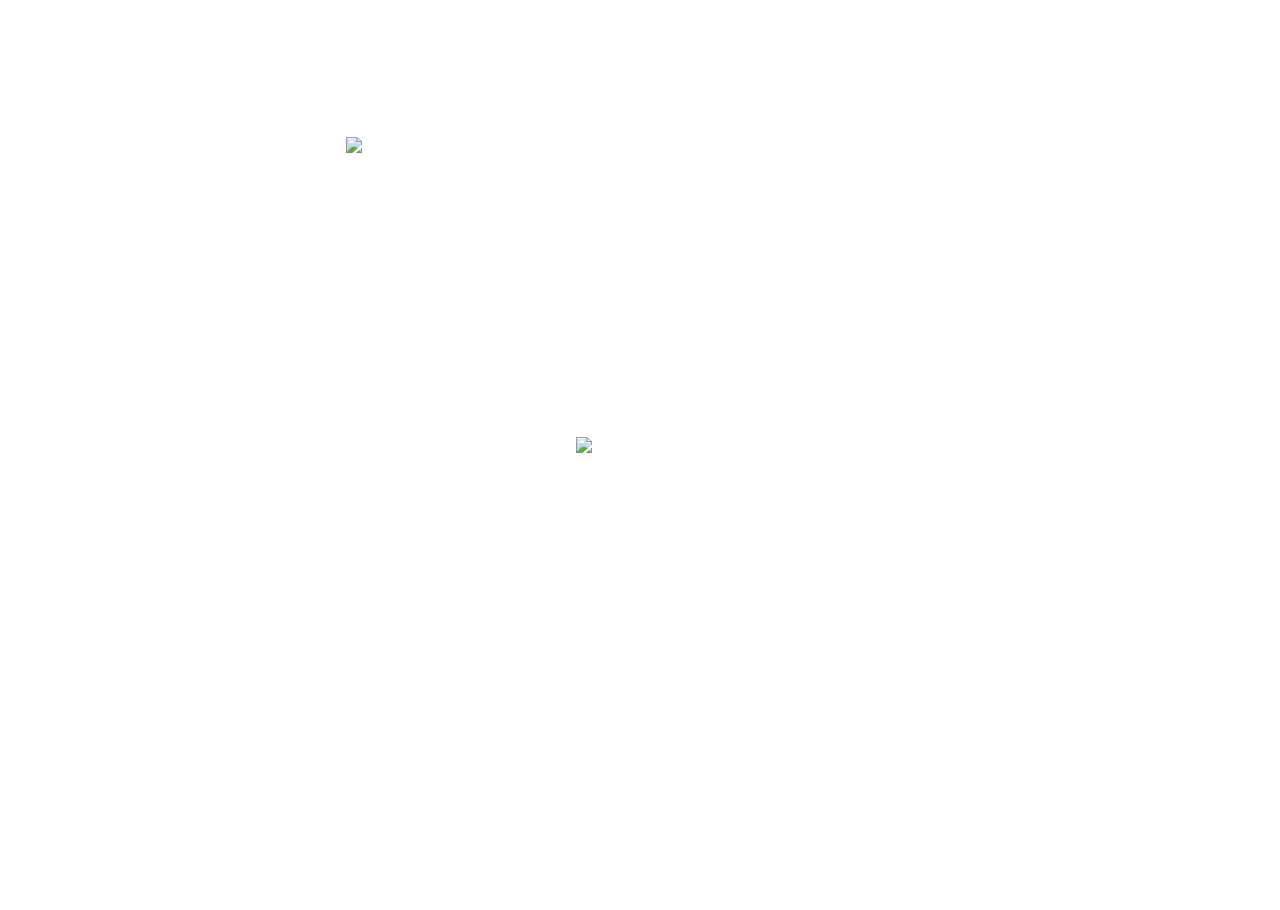
==== 1stchapter-bird-good.html @ 6b9038f6 "Add files via upload" ====
<!DOCTYPE html>
<html lang="en">
<head>
    <meta charset="UTF-8">
    <meta name="viewport" content="width=device-width, initial-scale=1.0">
    <title>Sometimes You Just Need To Make Yourself Smaller</title>
    <link rel="stylesheet" href="style.css">
    
</head>
<body>
    <audio id="audio1" src="sound/bird-chirps3.wav" loop></audio>
    <div class="overlay">
        <img src="images/fail.png" id="overlay-img">
    </div>
    <div class="delayed-overlay" id="delayed-overlay">
  <img src="images/overlay2.png" id="overlay2">
</div>

    <div class="below-frame">
    <img src="images/bird.png" class="below-img" id="below">
    <div class="frame">
  
  
  <img src="images/cloud.png" class="img3" id="cloud">
  <img src="images/book.png" class="img1" id="main-img">
  
</div>
<img src="images/bookbig.png" id="popup-img">
<img src="images/curtain.png" class="turn-img" id="curtain">
<img src="images/curtain2.png" class="turn-img" id="curtain2">

</div>

<script src="1stchapter.js"></script>
</body>
</html>
---- style.css ----
body {
      /* never exceed window */
  margin: 0 auto;  
  
    background-color: #ffffff;
    display: flex;
    justify-content: center;
    align-items: center;
    height: 100vh;
  }

  /* The responsive frame */
  .frame {
    position: relative;
   
    width: 100%;
    aspect-ratio: 1440/1024;
    background-image: url('images/bg1.png'); /* background image */
    background-size: cover;
    background-position: center;
    pointer-events:none;
    overflow: hidden;
     z-index: 1; 
    
  }

  /* Small images inside */
  .frame img {
    position: absolute;
    object-fit: contain;
    
    height: auto;
    transition: all 0.3s ease;
  }

  /* Example positions */
  #main-img { top: 48%; left: 45%; width:10%;cursor: pointer;pointer-events: auto; }
  .img3{top:0%;left:0%;width:100%;}
 
  #curtain{
    position: absolute;
    top: 15%;
    left: 27%;
    width: 45%;
    cursor: pointer;
    z-index: 2;
  }
  #curtain2{
    position: absolute;
    top: 15%;
    left: 27%;
    width: 45%;
    cursor: pointer;
    display:none;
    z-index: 2;
  }
  #cloud{
    display: none;
    position: absolute;
    top: 0%;
    left: 0%;
        width: 100%;
        pointer-events: none;
        
  }
  #below {
    display: none;
    position: absolute;
    top: 70%;
    left: 30%;
        width: 30%;}


#popup-img {
  position: absolute;
  top: 25%;
  left: 15%;
  width: 70%;
  display: none; /* hidden initially */
  cursor: pointer;
  z-index: 1000;
  pointer-events: auto;
}



.below-frame {
  position: absolute;
  top: 0;
  left: 0;
  width: 100%;
    aspect-ratio: 1440/1024;
  z-index: 0; /* underneath */
  overflow: hidden; 
}
.below-img {
  position: absolute;
 transition: all 0.5s ease;
/* min 15%, preferred 50vw, max 80% */
  height: auto;
  cursor: pointer;
  z-index: 0; /* under the frame */
}

 #below.active {
    z-index: 2; /* above the background */
    left: 45%;  /* new target position */
    top: 55%;
    
    width: 30%; /* can scale differently when active */
  }

   .char {
      position: absolute;
      color: rgb(0, 0, 0);
      font-size: 20px;
      pointer-events: none;
      user-select: none;
      opacity: 0.8;
      transition: opacity 1s ease-out;
    }

.overlay {
   position: fixed;
  top: 0;
  left: 0;
  width: 100%;
  height: 100%;
  display: block;
  pointer-events: none;
  z-index: 2000;

}

#overlay-img {
  width: 100%;
  height: 100%;
  object-fit: cover;
  opacity: 0; /* start transparent */
  transition: opacity 0.1s linear;
  pointer-events: none;
}

.delayed-overlay {
  position: fixed;
  top: 0;
  left: 0;
  width: 100%;
  height: 100%;
  pointer-events: none; /* allow clicks through */
  display: none; /* hidden initially */
  z-index: 3000; /* above everything */
}

#overlay2 {
  position: absolute;
  top: 0;
  left: 0;
  width: 100%;
  height: auto;
  object-fit: contain;
  opacity: 0;
  transition: opacity 0.5s linear;
}

.alert-overlay {
    position: fixed;
    inset: 0;
    background: rgba(0, 0, 0, 0.5);
    display: flex;
    align-items: center;
    justify-content: center;
    z-index: 4000;
  }

  /* Alert box */
  .custom-alert {
    background: white;
    padding: 24px 32px;
    box-shadow: 0 4px 8px rgba(0, 0, 0, 0.1);
    text-align: center;
    font-family: system-ui, sans-serif;
    z-index: 4001;
    min-width: 250px;
  }

  .custom-alert p {
    margin-bottom: 20px;
    font-size: 16px;
  }

  .custom-alert button {
    padding: 8px 20px;
    background: #D5C9FF;
    color: rgb(0, 0, 0);
    border: none;
    
    cursor: pointer;
  }
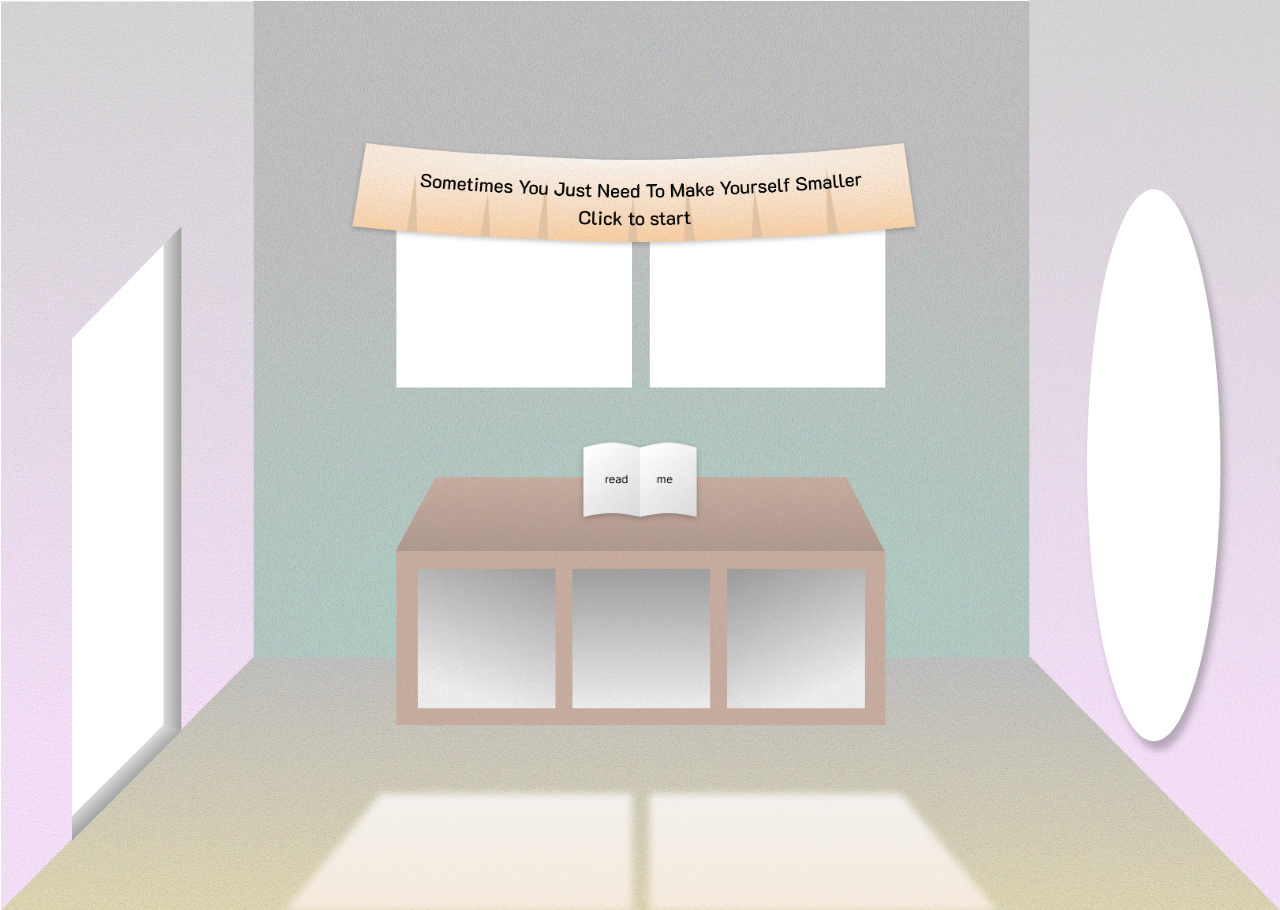
==== commit 0859f204: "Update 1stchapter-bird-good.html" ====
--- a/1stchapter-bird-good.html
+++ b/1stchapter-bird-good.html
@@ -8,7 +8,7 @@
     
 </head>
 <body>
-    <audio id="audio1" src="sound/bird-chirps3.wav" loop></audio>
+    <audio id="audio1" src="sound/bird-chirps3.mp3" loop></audio>
     <div class="overlay">
         <img src="images/fail.png" id="overlay-img">
     </div>
@@ -33,4 +33,4 @@
 
 <script src="1stchapter.js"></script>
 </body>
-</html>+</html>
